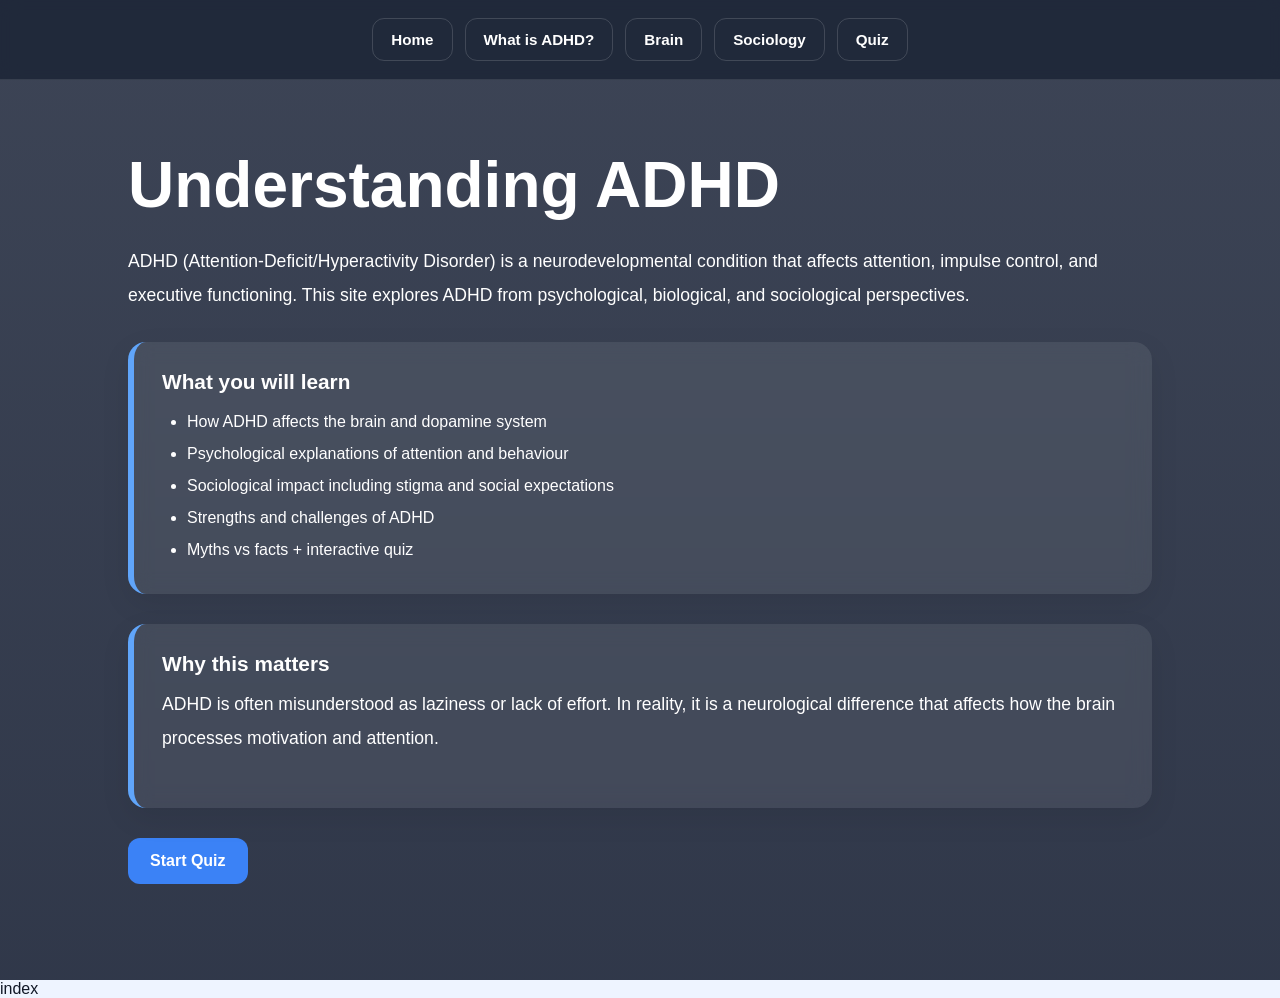
==== index.html @ 313eb9e9 "Rename index.html2.html to index.html" ====
<!DOCTYPE html>
 <html lang="en"> 
  <head> <meta charset="UTF-8"> <title>ADHD Learning App</title> <link rel="stylesheet" href="style.css"> </head>
   <body> <div class="app"> 
    <!-- NAV --> <nav class="nav">
       <button onclick="showPage('home-screen')">Home</button> 
       <button onclick="showPage('info')">What is ADHD?</button> 
       <button onclick="showPage('brain')">Brain</button> 
       <button onclick="showPage('sociology')">Sociology</button>
        <button onclick="startQuiz()">Quiz</button> 
</nav> <!-- HOME --> 
<div id="home-screen" class="page active">
   <h1>Understanding ADHD</h1>
    <p> ADHD (Attention-Deficit/Hyperactivity Disorder) is a neurodevelopmental condition that affects attention, impulse control, and executive functioning. This site explores ADHD from psychological, biological, and sociological perspectives. </p>
     <div class="card">
       <h3>What you will learn</h3>
        <ul>
           <li>How ADHD affects the brain and dopamine system</li> 
           <li>Psychological explanations of attention and behaviour</li>
            <li>Sociological impact including stigma and social expectations</li>
             <li>Strengths and challenges of ADHD</li> 
             <li>Myths vs facts + interactive quiz</li> 
            </ul> 
     </div> 
       <div class="card"> 
        <h3>Why this matters</h3> 
        <p> ADHD is often misunderstood as laziness or lack of effort. In reality, it is a neurological difference that affects how the brain processes motivation and attention. </p>
        </div> 
       <button onclick="startQuiz()">Start Quiz</button>
       </div> <!-- INFO --> 
        <div id="info" class="page"> 
         <h2>What is ADHD?</h2>
           <p> ADHD is a neurodevelopmental disorder that affects attention regulation, impulse control, and activity levels. It is commonly diagnosed in childhood but continues into adulthood for many people. </p>
           <div class="card"> 
              <h3>Core symptoms</h3>
               <ul>
               <li>Difficulty sustaining attention</li>
                  <li>Impulsivity (acting without thinking)</li>
                   <li>Hyperactivity or internal restlessness</li>
                   </ul>
            </div>
               <div class="card">
                 <h3>Important understanding</h3>
                  <p> ADHD is not caused by poor parenting, laziness, or low intelligence. It is linked to differences in brain development and neurotransmitter regulation. </p> 
          </div>
            <div class="card">
               <h3>Real-life impact</h3> 
               <p> ADHD can affect school performance, time management, emotional regulation, and relationships. However, many individuals develop strong creativity, resilience, and problem-solving skills. </p>
               </div> 
              </div> <!-- BRAIN --> 
              <div id="brain" class="page"> 
                <h2>The ADHD Brain</h2> 
                <p> ADHD is associated with differences in dopamine regulation and activity in the prefrontal cortex, which controls planning, attention, and impulse control. </p> 
                <div class="card"> 
                  <h3>Dopamine system</h3> 
                  <p> Dopamine is a neurotransmitter linked to motivation and reward. In ADHD, dopamine signaling can be less consistent, making it harder to start or maintain focus on low-interest tasks. </p> 
                </div> 
                <div class="card"> 
                  <h3>Prefrontal cortex</h3>
                   <p> This part of the brain is responsible for executive functions like planning, organizing, and controlling impulses. Differences here affect time management and task completion. </p> 
                  </div> 
                  <div class="card">
                     <h3>Strengths of ADHD brains</h3>
                      <ul>
                         <li>Creativity and idea generation</li>
                          <li>Hyperfocus on interesting tasks</li> 
                          <li>Fast thinking in high-pressure situations</li>
                           <li>Strong problem-solving in dynamic environments</li> 
                          </ul>
                         </div>
                         </div> <!-- SOCIOLOGY -->
                          <div id="sociology" class="page">
                             <h2>ADHD: Sociological Perspective</h2>
                              <p> ADHD is not only a medical condition — it is also shaped by society. Sociology helps explain how social expectations and stigma influence lived experience. </p>
                               <div class="card">
                                 <h3>Social norms</h3> 
                                 <p> Schools and workplaces often expect long periods of focus, silence, and structured behaviour. These expectations define what is considered “normal” attention and behaviour. </p>
                                 </div>
                                  <div class="card">
                                     <h3>Stigma and labelling</h3>
                                      <p> People with ADHD are sometimes labelled as “lazy,” “unfocused,” or “disruptive.” These labels do not reflect neurological reality and can negatively impact self-esteem. </p>
                                     </div>
                           <div class="card">
                                  <h3>Impact of environment</h3>
                                  <p> Supportive environments (flexible teaching, understanding peers, structured routines) can significantly improve outcomes for individuals with ADHD. </p>
                                   </div>
                                    <div class="card">
                                    <h3>Key idea</h3>
                                        <p> ADHD is shaped by both biology and society — meaning environment plays a major role in how symptoms are experienced and understood. </p>
                                       </div>
                                       </div> <!-- QUIZ -->
                                           <div id="quiz-screen" class="screen">
                                           <div class="top-bar">
                                             <div id="progress-bar">
                                              <div id="progress"></div></div>
                                                     <div id="timer">15:00</div> </div> 
                                                     <h2 id="question"></h2> <div id="answers"></div> 
                                                     <button id="next-btn" onclick="nextQuestion()" disabled>Next</button> </div> 
                                                     <!-- RESULTS --> <div id="result-screen" class="screen"> 
                                                      <h1>Results</h1> 
                                                        <h2 id="score"></h2>
                                                         <p id="feedback"></p>
                                                          <button onclick="restartQuiz()">Back to Home</button>
                                                         </div> 
                                                        </div>
                                                         <script src="script.js">

                                                         </script> 
                                                         </body> 
                                                         </html> index
---- style.css ----
/* ---------------- RESET ---------------- */

* {
  margin: 0;
  padding: 0;
  box-sizing: border-box;
}

html {
  scroll-behavior: smooth;
}

body {
  font-family: Arial, sans-serif;
  background: #eef4ff;
  color: #111827;
  overflow-x: hidden;
}

/* ---------------- APP ---------------- */

.app {
  width: 100%;
  min-height: 100vh;
}

/* ---------------- NAVBAR ---------------- */

.nav {
  position: sticky;
  top: 0;
  z-index: 1000;

  display: flex;
  justify-content: center;
  gap: 12px;

  padding: 18px;

  background: rgba(15, 23, 42, 0.92);
  backdrop-filter: blur(10px);

  border-bottom: 1px solid rgba(255,255,255,0.1);
}

.nav button {
  background: transparent;
  color: white;

  border: 1px solid rgba(255,255,255,0.15);

  padding: 12px 18px;

  border-radius: 12px;

  cursor: pointer;

  transition: 0.25s ease;

  font-size: 0.95rem;
  font-weight: bold;
}

.nav button:hover {
  background: rgba(255,255,255,0.08);
  transform: translateY(-2px);
}

/* ---------------- PAGE LAYOUT ---------------- */

.page,
.screen {
  display: none;

  min-height: 100vh;
  width: 100%;

  padding: 70px 10%;

  animation: fadeUp 0.5s ease;
}

.page.active,
.screen.active {
  display: block;
}

/* ---------------- HERO LOOK ---------------- */

#home-screen {
  background:
    linear-gradient(
      rgba(15,23,42,0.8),
      rgba(15,23,42,0.85)
    ),
    url("https://images.unsplash.com/photo-1507842217343-583bb7270b66?q=80&w=2070");

  background-size: cover;
  background-position: center;

  color: white;
}

/* ---------------- TYPOGRAPHY ---------------- */

h1 {
  font-size: 4rem;
  margin-bottom: 25px;
  line-height: 1.1;
}

h2 {
  font-size: 2.6rem;
  margin-bottom: 25px;
  margin-top: 50px;
  color: #0f172a;
}

h3 {
  font-size: 1.3rem;
  margin-bottom: 12px;
}

p {
  font-size: 1.1rem;
  line-height: 1.9;
  max-width: 1000px;
  margin-bottom: 25px;
}

ul {
  padding-left: 25px;
  line-height: 2;
}

/* ---------------- CARDS ---------------- */

.card {
  background: white;

  padding: 28px;

  border-radius: 18px;

  margin: 30px 0;

  box-shadow:
    0 10px 30px rgba(0,0,0,0.08);

  border-left: 6px solid #3b82f6;

  transition: 0.3s ease;
}

.card:hover {
  transform: translateY(-5px);
}

/* darker cards on homepage */
#home-screen .card {
  background: rgba(255,255,255,0.08);
  backdrop-filter: blur(10px);

  border-left: 6px solid #60a5fa;
}

/* ---------------- BUTTONS ---------------- */

button {
  background: #3b82f6;
  color: white;

  border: none;

  padding: 14px 22px;

  border-radius: 12px;

  cursor: pointer;

  font-size: 1rem;
  font-weight: bold;

  transition: 0.25s ease;
}

button:hover {
  background: #2563eb;
  transform: scale(1.03);
}

/* ---------------- QUIZ ---------------- */

#quiz-screen {
  background: linear-gradient(
    to bottom right,
    #f8fbff,
    #eef4ff
  );
}

#question {
  font-size: 2rem;
  margin-bottom: 30px;
  color: #111827;
  line-height: 1.4;
}

#answers {
  margin-top: 20px;
}

#answers button {
  display: block;

  width: 100%;

  margin: 14px 0;

  padding: 18px;

  text-align: left;

  background: white;
  color: black;

  border: 2px solid #dbeafe;

  border-radius: 14px;

  font-size: 1rem;

  transition: 0.25s ease;
}

#answers button:hover {
  background: #eff6ff;
  border-color: #3b82f6;
  transform: translateX(4px);
}

/* ---------------- NEXT BUTTON ---------------- */

#next-btn {
  margin-top: 30px;
}

/* ---------------- TOP BAR ---------------- */

.top-bar {
  display: flex;
  justify-content: space-between;
  align-items: center;

  margin-bottom: 40px;
}

/* ---------------- PROGRESS BAR ---------------- */

#progress-bar {
  width: 75%;
  height: 14px;

  background: #dbeafe;

  border-radius: 20px;

  overflow: hidden;
}

#progress {
  width: 0%;
  height: 100%;

  background: linear-gradient(
    to right,
    #3b82f6,
    #60a5fa
  );

  transition: width 0.3s ease;
}

/* ---------------- TIMER ---------------- */

#timer {
  font-size: 1.1rem;
  font-weight: bold;
  color: #1d4ed8;
}

/* ---------------- RESULTS ---------------- */

#result-screen {
  text-align: center;
}

#score {
  margin-top: 25px;
  font-size: 2rem;
}

/* ---------------- ANIMATIONS ---------------- */

@keyframes fadeUp {
  from {
    opacity: 0;
    transform: translateY(18px);
  }

  to {
    opacity: 1;
    transform: translateY(0);
  }
}

/* ---------------- RESPONSIVE ---------------- */

@media (max-width: 900px) {

  .page,
  .screen {
    padding: 50px 25px;
  }

  h1 {
    font-size: 2.7rem;
  }

  h2 {
    font-size: 2rem;
  }

  .nav {
    flex-wrap: wrap;
  }

  .top-bar {
    flex-direction: column;
    gap: 20px;
    align-items: flex-start;
  }

  #progress-bar {
    width: 100%;
  }
}
.selected {
  background: #dbeafe !important;
  border: 2px solid #2563eb !important;
}
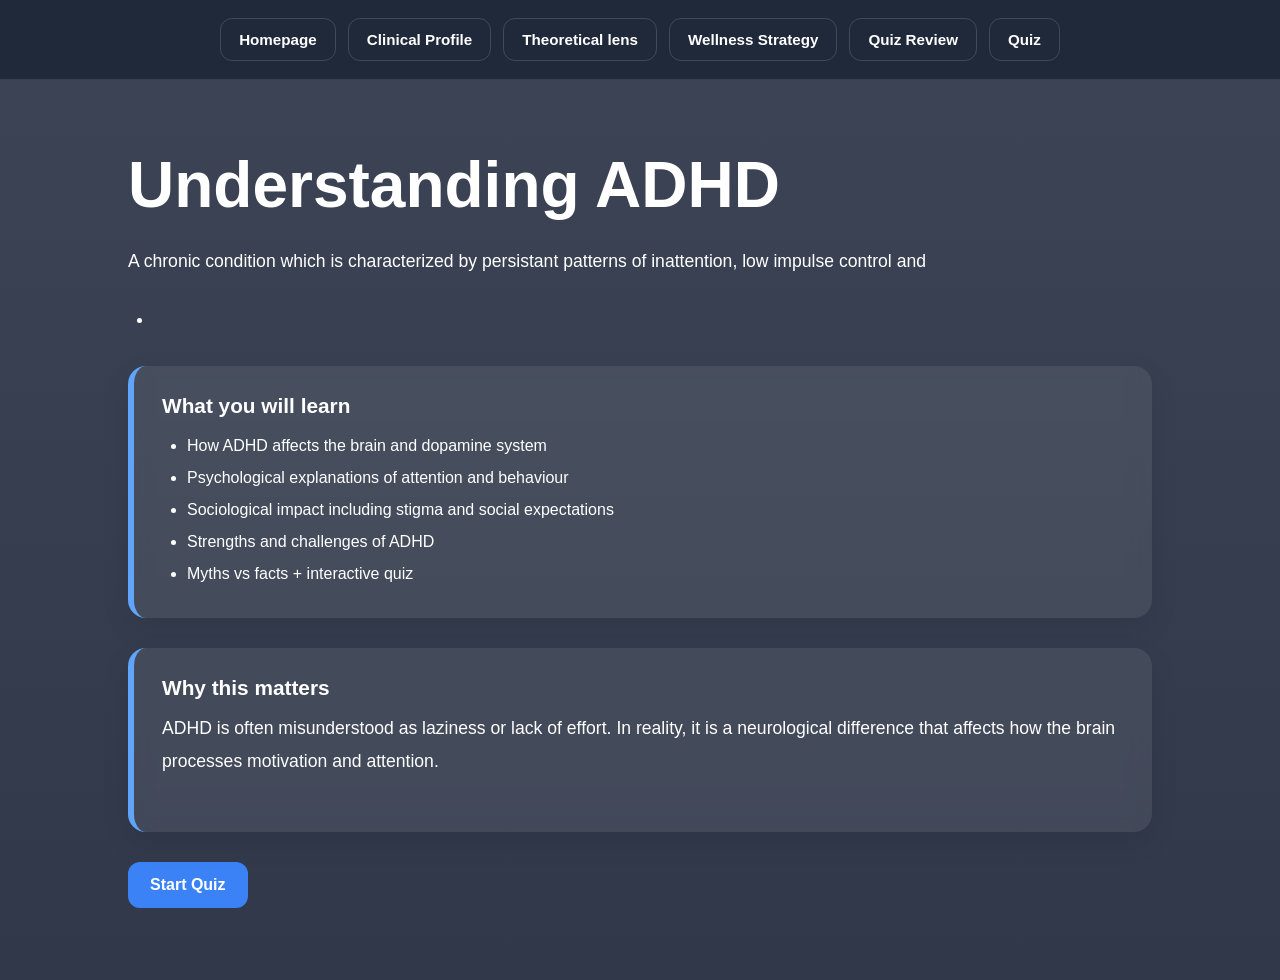
==== commit 85a811ba: "Update content and structure of index.html" ====
--- a/index.html
+++ b/index.html
@@ -1,110 +1,169 @@
 <!DOCTYPE html>
- <html lang="en"> 
-  <head> <meta charset="UTF-8"> <title>ADHD Learning App</title> <link rel="stylesheet" href="style.css"> </head>
-   <body> <div class="app"> 
-    <!-- NAV --> <nav class="nav">
-       <button onclick="showPage('home-screen')">Home</button> 
-       <button onclick="showPage('info')">What is ADHD?</button> 
-       <button onclick="showPage('brain')">Brain</button> 
-       <button onclick="showPage('sociology')">Sociology</button>
-        <button onclick="startQuiz()">Quiz</button> 
-</nav> <!-- HOME --> 
+<html lang="en"> 
+<head>
+<meta charset="UTF-8">
+<title>ADHD Learning App</title>
+<link rel="stylesheet" href="style.css">
+</head>
+
+<body>
+<div class="app">
+
+<!-- NAV -->
+<nav class="nav">
+<button onclick="showPage('home-screen')">Homepage</button> 
+<button onclick="showPage('info')">Clinical Profile</button> 
+<button onclick="showPage('brain')">Theoretical lens</button> 
+<button onclick="showPage('sociology')">Wellness Strategy</button>
+<button onclick="showPage('references')">Quiz Review</button>
+<button onclick="startQuiz()">Quiz</button> 
+</nav>
+
+<!-- HOME -->
 <div id="home-screen" class="page active">
-   <h1>Understanding ADHD</h1>
-    <p> ADHD (Attention-Deficit/Hyperactivity Disorder) is a neurodevelopmental condition that affects attention, impulse control, and executive functioning. This site explores ADHD from psychological, biological, and sociological perspectives. </p>
-     <div class="card">
-       <h3>What you will learn</h3>
-        <ul>
-           <li>How ADHD affects the brain and dopamine system</li> 
-           <li>Psychological explanations of attention and behaviour</li>
-            <li>Sociological impact including stigma and social expectations</li>
-             <li>Strengths and challenges of ADHD</li> 
-             <li>Myths vs facts + interactive quiz</li> 
-            </ul> 
-     </div> 
-       <div class="card"> 
-        <h3>Why this matters</h3> 
-        <p> ADHD is often misunderstood as laziness or lack of effort. In reality, it is a neurological difference that affects how the brain processes motivation and attention. </p>
-        </div> 
-       <button onclick="startQuiz()">Start Quiz</button>
-       </div> <!-- INFO --> 
-        <div id="info" class="page"> 
-         <h2>What is ADHD?</h2>
-           <p> ADHD is a neurodevelopmental disorder that affects attention regulation, impulse control, and activity levels. It is commonly diagnosed in childhood but continues into adulthood for many people. </p>
-           <div class="card"> 
-              <h3>Core symptoms</h3>
-               <ul>
-               <li>Difficulty sustaining attention</li>
-                  <li>Impulsivity (acting without thinking)</li>
-                   <li>Hyperactivity or internal restlessness</li>
-                   </ul>
-            </div>
-               <div class="card">
-                 <h3>Important understanding</h3>
-                  <p> ADHD is not caused by poor parenting, laziness, or low intelligence. It is linked to differences in brain development and neurotransmitter regulation. </p> 
-          </div>
-            <div class="card">
-               <h3>Real-life impact</h3> 
-               <p> ADHD can affect school performance, time management, emotional regulation, and relationships. However, many individuals develop strong creativity, resilience, and problem-solving skills. </p>
-               </div> 
-              </div> <!-- BRAIN --> 
-              <div id="brain" class="page"> 
-                <h2>The ADHD Brain</h2> 
-                <p> ADHD is associated with differences in dopamine regulation and activity in the prefrontal cortex, which controls planning, attention, and impulse control. </p> 
-                <div class="card"> 
-                  <h3>Dopamine system</h3> 
-                  <p> Dopamine is a neurotransmitter linked to motivation and reward. In ADHD, dopamine signaling can be less consistent, making it harder to start or maintain focus on low-interest tasks. </p> 
-                </div> 
-                <div class="card"> 
-                  <h3>Prefrontal cortex</h3>
-                   <p> This part of the brain is responsible for executive functions like planning, organizing, and controlling impulses. Differences here affect time management and task completion. </p> 
-                  </div> 
-                  <div class="card">
-                     <h3>Strengths of ADHD brains</h3>
-                      <ul>
-                         <li>Creativity and idea generation</li>
-                          <li>Hyperfocus on interesting tasks</li> 
-                          <li>Fast thinking in high-pressure situations</li>
-                           <li>Strong problem-solving in dynamic environments</li> 
-                          </ul>
-                         </div>
-                         </div> <!-- SOCIOLOGY -->
-                          <div id="sociology" class="page">
-                             <h2>ADHD: Sociological Perspective</h2>
-                              <p> ADHD is not only a medical condition — it is also shaped by society. Sociology helps explain how social expectations and stigma influence lived experience. </p>
-                               <div class="card">
-                                 <h3>Social norms</h3> 
-                                 <p> Schools and workplaces often expect long periods of focus, silence, and structured behaviour. These expectations define what is considered “normal” attention and behaviour. </p>
-                                 </div>
-                                  <div class="card">
-                                     <h3>Stigma and labelling</h3>
-                                      <p> People with ADHD are sometimes labelled as “lazy,” “unfocused,” or “disruptive.” These labels do not reflect neurological reality and can negatively impact self-esteem. </p>
-                                     </div>
-                           <div class="card">
-                                  <h3>Impact of environment</h3>
-                                  <p> Supportive environments (flexible teaching, understanding peers, structured routines) can significantly improve outcomes for individuals with ADHD. </p>
-                                   </div>
-                                    <div class="card">
-                                    <h3>Key idea</h3>
-                                        <p> ADHD is shaped by both biology and society — meaning environment plays a major role in how symptoms are experienced and understood. </p>
-                                       </div>
-                                       </div> <!-- QUIZ -->
-                                           <div id="quiz-screen" class="screen">
-                                           <div class="top-bar">
-                                             <div id="progress-bar">
-                                              <div id="progress"></div></div>
-                                                     <div id="timer">15:00</div> </div> 
-                                                     <h2 id="question"></h2> <div id="answers"></div> 
-                                                     <button id="next-btn" onclick="nextQuestion()" disabled>Next</button> </div> 
-                                                     <!-- RESULTS --> <div id="result-screen" class="screen"> 
-                                                      <h1>Results</h1> 
-                                                        <h2 id="score"></h2>
-                                                         <p id="feedback"></p>
-                                                          <button onclick="restartQuiz()">Back to Home</button>
-                                                         </div> 
-                                                        </div>
-                                                         <script src="script.js">
+<h1>Understanding ADHD</h1>
+<p> A chronic condition which is characterized by persistant patterns of inattention, low impulse control and </p>
 
-                                                         </script> 
-                                                         </body> 
-                                                         </html> index
+<ul> 
+  <li></li>
+</ul>
+
+<div class="card">
+<h3>What you will learn</h3>
+<ul>
+<li>How ADHD affects the brain and dopamine system</li> 
+<li>Psychological explanations of attention and behaviour</li>
+<li>Sociological impact including stigma and social expectations</li>
+<li>Strengths and challenges of ADHD</li> 
+<li>Myths vs facts + interactive quiz</li> 
+</ul> 
+</div> 
+
+<div class="card"> 
+<h3>Why this matters</h3> 
+<p> ADHD is often misunderstood as laziness or lack of effort. In reality, it is a neurological difference that affects how the brain processes motivation and attention. </p>
+</div> 
+
+<button onclick="startQuiz()">Start Quiz</button>
+</div>
+
+<!-- INFO --> 
+<div id="info" class="page"> 
+<h2>What is ADHD?</h2>
+<p> ADHD is a neurodevelopmental disorder that affects attention regulation, impulse control, and activity levels. It is commonly diagnosed in childhood but continues into adulthood for many people. </p>
+
+<div class="card"> 
+<h3>Core symptoms</h3>
+<ul>
+<li>Difficulty sustaining attention</li>
+<li>Impulsivity (acting without thinking)</li>
+<li>Hyperactivity or internal restlessness</li>
+</ul>
+</div>
+
+<div class="card">
+<h3>Important understanding</h3>
+<p> ADHD is not caused by poor parenting, laziness, or low intelligence. It is linked to differences in brain development and neurotransmitter regulation. </p> 
+</div>
+
+<div class="card">
+<h3>Real-life impact</h3> 
+<p> ADHD can affect school performance, time management, emotional regulation, and relationships. However, many individuals develop strong creativity, resilience, and problem-solving skills. </p>
+</div> 
+</div>
+
+<!-- BRAIN --> 
+<div id="brain" class="page"> 
+<h2>The ADHD Brain</h2> 
+<p> ADHD is associated with differences in dopamine regulation and activity in the prefrontal cortex, which controls planning, attention, and impulse control. </p> 
+
+<div class="card"> 
+<h3>Dopamine system</h3> 
+<p> Dopamine is a neurotransmitter linked to motivation and reward. In ADHD, dopamine signaling can be less consistent, making it harder to start or maintain focus on low-interest tasks. </p> 
+</div> 
+
+<div class="card"> 
+<h3>Prefrontal cortex</h3>
+<p> This part of the brain is responsible for executive functions like planning, organizing, and controlling impulses. Differences here affect time management and task completion. </p> 
+</div> 
+
+<div class="card">
+<h3>Strengths of ADHD brains</h3>
+<ul>
+<li>Creativity and idea generation</li>
+<li>Hyperfocus on interesting tasks</li> 
+<li>Fast thinking in high-pressure situations</li>
+<li>Strong problem-solving in dynamic environments</li> 
+</ul>
+</div>
+
+</div>
+
+<!-- SOCIOLOGY -->
+<div id="sociology" class="page">
+<h2>ADHD: Sociological Perspective</h2>
+<p> ADHD is not only a medical condition — it is also shaped by society. Sociology helps explain how social expectations and stigma influence lived experience. </p>
+
+<div class="card">
+<h3>Social norms</h3> 
+<p> Schools and workplaces often expect long periods of focus, silence, and structured behaviour. These expectations define what is considered “normal” attention and behaviour. </p>
+</div>
+
+<div class="card">
+<h3>Stigma and labelling</h3>
+<p> People with ADHD are sometimes labelled as “lazy,” “unfocused,” or “disruptive.” These labels do not reflect neurological reality and can negatively impact self-esteem. </p>
+</div>
+
+<div class="card">
+<h3>Impact of environment</h3>
+<p> Supportive environments (flexible teaching, understanding peers, structured routines) can significantly improve outcomes for individuals with ADHD. </p>
+</div>
+
+<div class="card">
+<h3>Key idea</h3>
+<p> ADHD is shaped by both biology and society — meaning environment plays a major role in how symptoms are experienced and understood. </p>
+</div>
+</div>
+
+<!-- REFERENCES (FIXED POSITION) -->
+<div id="references" class="page">
+<h2> APA references </h2>
+<ul> 
+  <li>https://pubmed.ncbi.nlm.nih.gov/2225800/</li>
+  <li>https://pubmed.ncbi.nlm.nih.gov/2225800/</li>
+  <li>https://pubmed.ncbi.nlm.nih.gov/2225800/</li>
+  <li>https://pubmed.ncbi.nlm.nih.gov/2225800/</li>
+  <li>https://pubmed.ncbi.nlm.nih.gov/2225800/</li>
+  <li>https://pubmed.ncbi.nlm.nih.gov/2225800/</li>
+  <li>https://pubmed.ncbi.nlm.nih.gov/2225800/</li>
+  <li>https://pubmed.ncbi.nlm.nih.gov/2225800/</li>
+  <li>https://pubmed.ncbi.nlm.nih.gov/2225800/</li>
+</ul>
+</div>
+
+<!-- QUIZ -->
+<div id="quiz-screen" class="screen">
+<div class="top-bar">
+<div id="progress-bar">
+<div id="progress"></div>
+</div>
+<div id="timer">15:00</div> 
+</div> 
+
+<h2 id="question"></h2> 
+<div id="answers"></div> 
+<button id="next-btn" onclick="nextQuestion()" disabled>Next</button> 
+</div> 
+
+<!-- RESULTS --> 
+<div id="result-screen" class="screen"> 
+<h1>Results</h1> 
+<h2 id="score"></h2>
+<p id="feedback"></p>
+<button onclick="restartQuiz()">Back to Home</button>
+</div> 
+
+</div>
+<script src="script.js"></script> 
+</body> 
+</html>
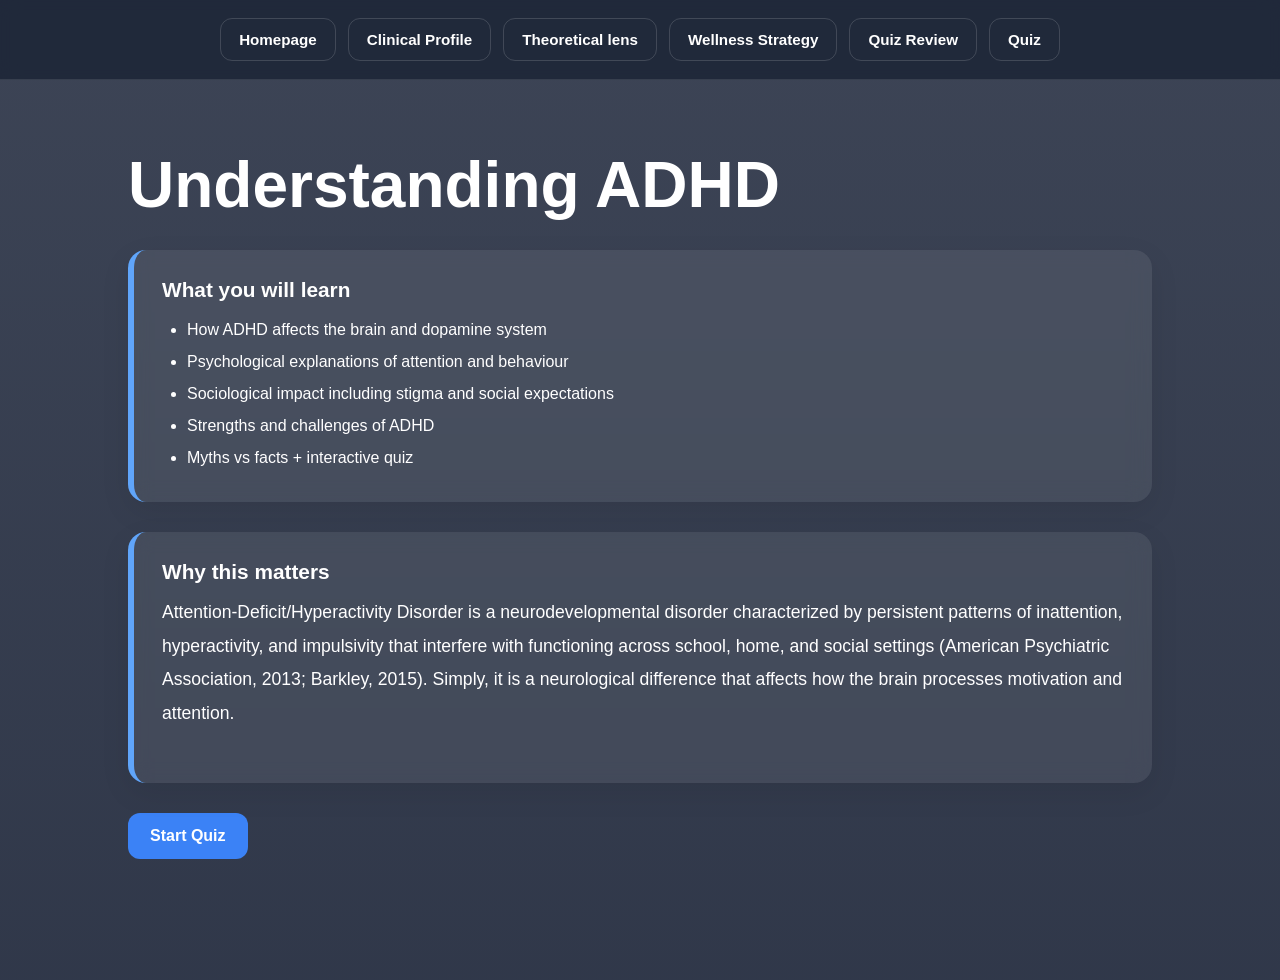
==== commit f422e81b: "Refactor index.html for improved content and layout Updated content and structure of the ADHD Learni" ====
--- a/index.html
+++ b/index.html
@@ -22,11 +22,6 @@
 <!-- HOME -->
 <div id="home-screen" class="page active">
 <h1>Understanding ADHD</h1>
-<p> A chronic condition which is characterized by persistant patterns of inattention, low impulse control and </p>
-
-<ul> 
-  <li></li>
-</ul>
 
 <div class="card">
 <h3>What you will learn</h3>
@@ -41,7 +36,8 @@
 
 <div class="card"> 
 <h3>Why this matters</h3> 
-<p> ADHD is often misunderstood as laziness or lack of effort. In reality, it is a neurological difference that affects how the brain processes motivation and attention. </p>
+<p> Attention-Deficit/Hyperactivity Disorder is a neurodevelopmental disorder characterized by persistent patterns of inattention, hyperactivity, and impulsivity that interfere with functioning across school, home, and social settings (American Psychiatric Association, 2013; Barkley, 2015).
+  Simply, it is a neurological difference that affects how the brain processes motivation and attention. </p>
 </div> 
 
 <button onclick="startQuiz()">Start Quiz</button>
@@ -54,11 +50,9 @@
 
 <div class="card"> 
 <h3>Core symptoms</h3>
-<ul>
-<li>Difficulty sustaining attention</li>
-<li>Impulsivity (acting without thinking)</li>
-<li>Hyperactivity or internal restlessness</li>
-</ul>
+<p> The causes of ADHD are complex and involve a combination of genetic and neurological factors. 
+Research shows strong genetic heritibility, which means ADHD often runs in families, and is linked to differences in dopamine regulation in the brain (Faraone & Biederman, 2016; Thapar et al., 2013).
+There may also be influences such as prenatal exposure to nicotine or alcohol and early developmental complications may also increase rise. As one of the more common methods, symptoms may be amplified by an increase short term stimulation. (Willcutt, 2012).</p>
 </div>
 
 <div class="card">
@@ -129,15 +123,15 @@
 <div id="references" class="page">
 <h2> APA references </h2>
 <ul> 
-  <li>https://pubmed.ncbi.nlm.nih.gov/2225800/</li>
-  <li>https://pubmed.ncbi.nlm.nih.gov/2225800/</li>
-  <li>https://pubmed.ncbi.nlm.nih.gov/2225800/</li>
-  <li>https://pubmed.ncbi.nlm.nih.gov/2225800/</li>
-  <li>https://pubmed.ncbi.nlm.nih.gov/2225800/</li>
-  <li>https://pubmed.ncbi.nlm.nih.gov/2225800/</li>
-  <li>https://pubmed.ncbi.nlm.nih.gov/2225800/</li>
-  <li>https://pubmed.ncbi.nlm.nih.gov/2225800/</li>
-  <li>https://pubmed.ncbi.nlm.nih.gov/2225800/</li>
+  <li>American Psychiatric Association. (2013). Diagnostic and statistical manual of mental disorders (5th ed.). https://doi.org/10.1176/appi.books.9780890425596</li>
+  <li>Barkley, R. A. (2015). Attention-deficit hyperactivity disorder: A handbook for diagnosis and treatment (4th ed.). Guilford Press.</li>
+  <li>Faraone, S. V., & Biederman, J. (2016). Neurobiology of attention-deficit hyperactivity disorder. Biological Psychiatry, 57(11), 1313–1323. https://doi.org/10.1016/j.biopsych.2004.11.019</li>
+  <li>Posner, J., & Polanczyk, G. V. (2018). ADHD across the lifespan. The Lancet Psychiatry, 5(12), 957–970. https://doi.org/10.1016/S2215-0366(18)30293-7</li>
+  <li>Arnsten, A. F. T. (2009). The emerging neurobiology of ADHD. Nature Reviews Neuroscience, 10(12), 897–909. https://doi.org/10.1038/nrn2851</li>
+  <li>Willcutt, E. G. (2012). The prevalence of DSM-IV ADHD. Journal of Clinical Child & Adolescent Psychology, 41(3), 285–307. https://doi.org/10.1080/15374416.2012.671998</li>
+  <li>Sonuga-Barke, E. J. S. (2005). Causal models of ADHD. Biological Psychiatry, 57(11), 1231–1238. https://doi.org/10.1016/j.biopsych.2004.10.019</li>
+  <li>Biederman, J. (2005). Attention-deficit/hyperactivity disorder: A selective overview. Biological Psychiatry, 57(11), 1215–1220. https://doi.org/10.1016/j.biopsych.2004.10.020</li>
+  <li>Shaw, P., et al. (2007). Development of cortical maturation in ADHD. Proceedings of the National Academy of Sciences, 104(49), 19649–19654. https://doi.org/10.1073/pnas.0707741104</li>
 </ul>
 </div>
 
--- a/style.css
+++ b/style.css
@@ -345,7 +345,19 @@
     width: 100%;
   }
 }
-.selected {
-  background: #dbeafe !important;
-  border: 2px solid #2563eb !important;
-}+/* ---------------- ACTIVE NAV CHECKMARK ---------------- */
+
+.nav button.active-btn {
+  position: relative;
+}
+
+/* small checkmark indicator */
+.nav button.active-btn::after {
+  content: "✔";
+  position: absolute;
+  right: 10px;
+  top: 50%;
+  transform: translateY(-50%);
+  font-size: 0.9rem;
+  color: #60a5fa;
+}
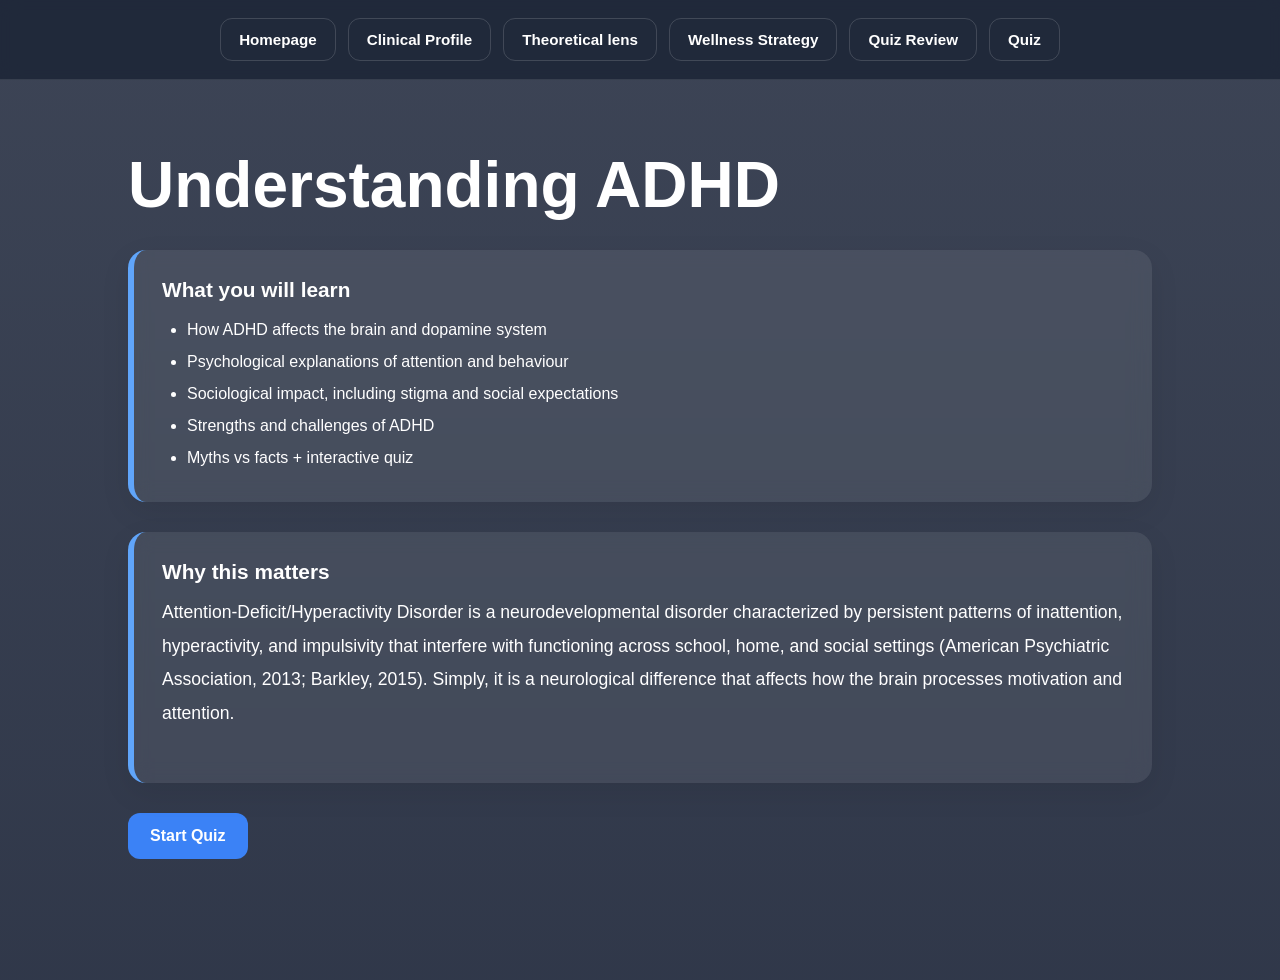
==== commit 60570013: "Fix HTML encoding issues in index.html" ====
--- a/index.html
+++ b/index.html
@@ -28,7 +28,7 @@
 <ul>
 <li>How ADHD affects the brain and dopamine system</li> 
 <li>Psychological explanations of attention and behaviour</li>
-<li>Sociological impact including stigma and social expectations</li>
+<li>Sociological impact, including stigma and social expectations</li>
 <li>Strengths and challenges of ADHD</li> 
 <li>Myths vs facts + interactive quiz</li> 
 </ul> 
@@ -49,53 +49,45 @@
 <p> ADHD is a neurodevelopmental disorder that affects attention regulation, impulse control, and activity levels. It is commonly diagnosed in childhood but continues into adulthood for many people. </p>
 
 <div class="card"> 
-<h3>Core symptoms</h3>
+<h3> Causes of ADHD </h3>
 <p> The causes of ADHD are complex and involve a combination of genetic and neurological factors. 
-Research shows strong genetic heritibility, which means ADHD often runs in families, and is linked to differences in dopamine regulation in the brain (Faraone & Biederman, 2016; Thapar et al., 2013).
-There may also be influences such as prenatal exposure to nicotine or alcohol and early developmental complications may also increase rise. As one of the more common methods, symptoms may be amplified by an increase short term stimulation. (Willcutt, 2012).</p>
+Research shows strong genetic heritability, which means ADHD often runs in families and is linked to differences in dopamine regulation in the brain (Faraone & Biederman, 2016; Thapar et al., 2013).
+There may also be influences such as prenatal exposure to nicotine or alcohol, and early developmental complications may also increase the risk. As one of the more common methods, symptoms may be amplified by an increase in short-term stimulation. (Willcutt, 2012).</p>
 </div>
 
 <div class="card">
-<h3>Important understanding</h3>
-<p> ADHD is not caused by poor parenting, laziness, or low intelligence. It is linked to differences in brain development and neurotransmitter regulation. </p> 
+<h3> Symptoms of ADHD </h3>
+<p>Those with ADHD may exhibit difficulty sustaining attention, disorganization, forgetfulness, impulsive decision-making, and hyperactivity or internal restlessness 
+  (American Psychiatric Association, 2013). 
+ </p> 
 </div>
 
 <div class="card">
-<h3>Real-life impact</h3> 
-<p> ADHD can affect school performance, time management, emotional regulation, and relationships. However, many individuals develop strong creativity, resilience, and problem-solving skills. </p>
+<h3>Treatment</h3> 
+<p> There are different treatments for different people; it is more differentiated by age. For children with ADHD younger than 6 years of age, the American Academy of Pediatrics (AAP) recommends parent training in behaviour management as the first line of treatment, before medication is tried.
+For children 6 years of age and older, the recommendations include medication and behaviour therapy together, parent training in behaviour management for children up to age 12 and other types of behaviour therapy and training for adolescents. Schools can be part of the treatment as well. 
+AAP recommendations also include adding behavioural classroom intervention and school supports. American Academy of Pediatrics. (2024, May 16).</p>
 </div> 
 </div>
 
 <!-- BRAIN --> 
 <div id="brain" class="page"> 
-<h2>The ADHD Brain</h2> 
+<h2>Psychology</h2> 
 <p> ADHD is associated with differences in dopamine regulation and activity in the prefrontal cortex, which controls planning, attention, and impulse control. </p> 
 
-<div class="card"> 
-<h3>Dopamine system</h3> 
-<p> Dopamine is a neurotransmitter linked to motivation and reward. In ADHD, dopamine signaling can be less consistent, making it harder to start or maintain focus on low-interest tasks. </p> 
+<div class="card">
+<h2> Sociological Impacts </h2>
+<ul> 
+<li> Social Stigmas of ADHD include seeming unintelligent or lazy due to disorganization or low motivation. This may be due to a variety of reasons, including poor time management skills, low impulse control ability or simply hyperactivity. </li>
+<li> Although ADHD may not be directly caused by the environment in which one grew up, high exposure to short-term stimulation may enhance such symptoms which one might demonstrate, thus causing misdiagnoses. 
+<li> Many with ADHD or ADD in the workplace, where time is a very strict and managed asset. </li>
+<footer> "What would you think if somebody was late for an important presentation?" </footer> 
 </div> 
-
-<div class="card"> 
-<h3>Prefrontal cortex</h3>
-<p> This part of the brain is responsible for executive functions like planning, organizing, and controlling impulses. Differences here affect time management and task completion. </p> 
-</div> 
-
-<div class="card">
-<h3>Strengths of ADHD brains</h3>
-<ul>
-<li>Creativity and idea generation</li>
-<li>Hyperfocus on interesting tasks</li> 
-<li>Fast thinking in high-pressure situations</li>
-<li>Strong problem-solving in dynamic environments</li> 
-</ul>
-</div>
-
-</div>
+    </div>
 
 <!-- SOCIOLOGY -->
 <div id="sociology" class="page">
-<h2>ADHD: Sociological Perspective</h2>
+<h2>Wellness Strategies</h2>
 <p> ADHD is not only a medical condition — it is also shaped by society. Sociology helps explain how social expectations and stigma influence lived experience. </p>
 
 <div class="card">
@@ -132,6 +124,7 @@
   <li>Sonuga-Barke, E. J. S. (2005). Causal models of ADHD. Biological Psychiatry, 57(11), 1231–1238. https://doi.org/10.1016/j.biopsych.2004.10.019</li>
   <li>Biederman, J. (2005). Attention-deficit/hyperactivity disorder: A selective overview. Biological Psychiatry, 57(11), 1215–1220. https://doi.org/10.1016/j.biopsych.2004.10.020</li>
   <li>Shaw, P., et al. (2007). Development of cortical maturation in ADHD. Proceedings of the National Academy of Sciences, 104(49), 19649–19654. https://doi.org/10.1073/pnas.0707741104</li>
+  <li>Arnsten AF. Stress signalling pathways that impair prefrontal cortex structure and function. Nat Rev Neurosci. 2009 Jun;10(6):410-22. doi: 10.1038/nrn2648. PMID: 19455173; PMCID: PMC2907136.</li>
 </ul>
 </div>
 
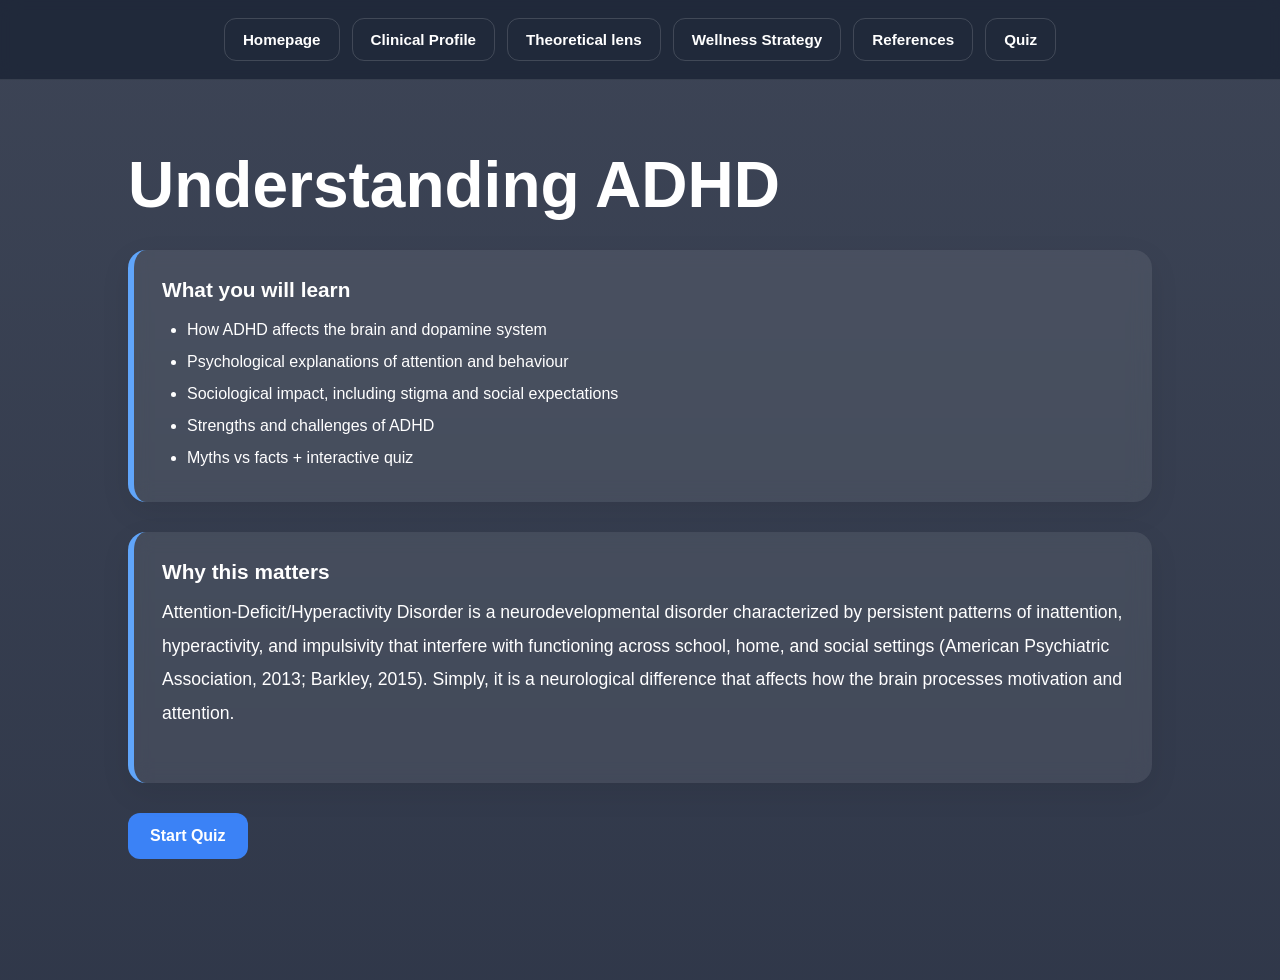
==== commit e4d53d56: "Update index.html" ====
--- a/index.html
+++ b/index.html
@@ -15,7 +15,7 @@
 <button onclick="showPage('info')">Clinical Profile</button> 
 <button onclick="showPage('brain')">Theoretical lens</button> 
 <button onclick="showPage('sociology')">Wellness Strategy</button>
-<button onclick="showPage('references')">Quiz Review</button>
+<button onclick="showPage('references')">References</button>
 <button onclick="startQuiz()">Quiz</button> 
 </nav>
 
@@ -72,22 +72,22 @@
 
 <!-- BRAIN --> 
 <div id="brain" class="page"> 
-<h2>Psychology</h2> 
+<h2>Psychological Impacts</h2> 
 <p> ADHD is associated with differences in dopamine regulation and activity in the prefrontal cortex, which controls planning, attention, and impulse control. </p> 
+<p> ADHD affects the brain systems responsible for attention, motivation, impulse control and executive function. Psychologically, ADHD is linked to differences in these areas of the pre frontal cortex,
+which helps with planning, organization, and such things mentioned above. </p>
 
 <div class="card">
 <h2> Sociological Impacts </h2>
 <ul> 
-<li> Social Stigmas of ADHD include seeming unintelligent or lazy due to disorganization or low motivation. This may be due to a variety of reasons, including poor time management skills, low impulse control ability or simply hyperactivity. </li>
-<li> Although ADHD may not be directly caused by the environment in which one grew up, high exposure to short-term stimulation may enhance such symptoms which one might demonstrate, thus causing misdiagnoses. 
-<li> Many with ADHD or ADD in the workplace, where time is a very strict and managed asset. </li>
+<li> Social Stigmas of ADHD include seeming unintelligent or lazy due to disorganization or low motivation. 
 <footer> "What would you think if somebody was late for an important presentation?" </footer> 
 </div> 
     </div>
 
 <!-- SOCIOLOGY -->
 <div id="sociology" class="page">
-<h2>Wellness Strategies</h2>
+<h2> Theoretical Lens </h2>
 <p> ADHD is not only a medical condition — it is also shaped by society. Sociology helps explain how social expectations and stigma influence lived experience. </p>
 
 <div class="card">
@@ -99,11 +99,11 @@
 <h3>Stigma and labelling</h3>
 <p> People with ADHD are sometimes labelled as “lazy,” “unfocused,” or “disruptive.” These labels do not reflect neurological reality and can negatively impact self-esteem. </p>
 </div>
-
 <div class="card">
-<h3>Impact of environment</h3>
-<p> Supportive environments (flexible teaching, understanding peers, structured routines) can significantly improve outcomes for individuals with ADHD. </p>
-</div>
+ <li> This may be due to a variety of reasons, including poor time management skills, low impulse control ability or simply hyperactivity. </li>
+<li> Although ADHD may not be directly caused by the environment in which one grew up, high exposure to short-term stimulation may enhance such symptoms which one might demonstrate, thus causing misdiagnoses. 
+<li> Many with ADHD or ADD in the workplace, where time is a very strict and managed asset. </li>
+</div> 
 
 <div class="card">
 <h3>Key idea</h3>
@@ -151,6 +151,6 @@
 </div> 
 
 </div>
-<script src="script.js"></script> 
+<script src="script.js"> </script> 
 </body> 
 </html>
